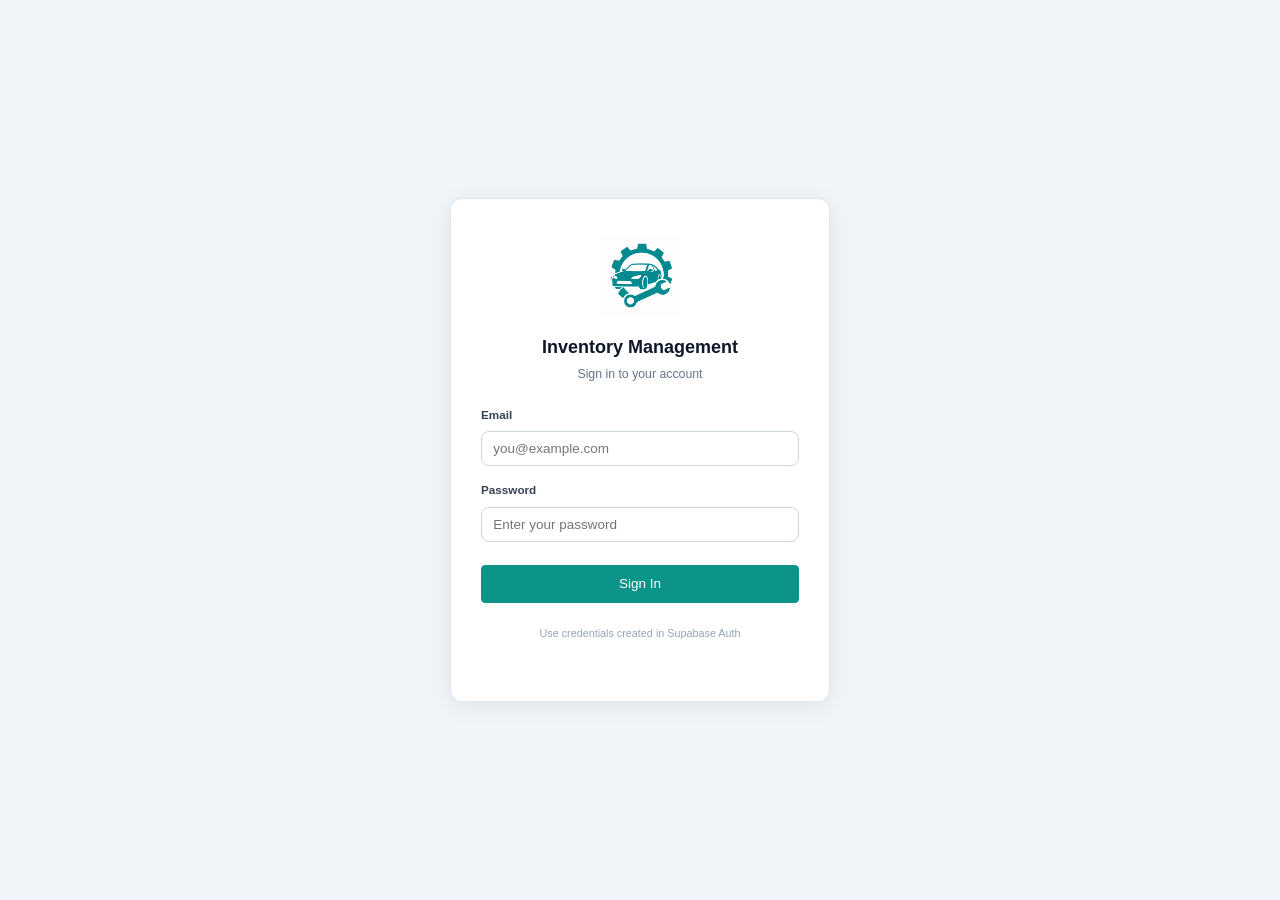
==== login.html @ 21c2b08b "Add login page with Supabase Auth, auth guard on index.html, logout button" ====
<!DOCTYPE html>
<html lang="en">
<head>
  <meta charset="UTF-8">
  <meta name="viewport" content="width=device-width, initial-scale=1.0">
  <title>Login - Inventory Management</title>
  <link rel="stylesheet" href="css/style.css">
  <style>
    body {
      background: #f1f5f9;
      display: flex;
      align-items: center;
      justify-content: center;
      min-height: 100vh;
      margin: 0;
      padding: 1rem;
    }
    .login-card {
      background: #fff;
      border-radius: 12px;
      padding: 2.5rem 2rem;
      width: 100%;
      max-width: 380px;
      box-shadow: 0 4px 24px rgba(0,0,0,0.08);
      border: 1px solid #e2e8f0;
      text-align: center;
    }
    .login-logo {
      width: 80px;
      height: 80px;
      margin-bottom: 0.75rem;
    }
    .login-card h1 {
      font-size: 1.2rem;
      color: #0f172a;
      margin: 0 0 0.25rem 0;
    }
    .login-card p {
      font-size: 0.82rem;
      color: #64748b;
      margin: 0 0 1.5rem 0;
    }
    .login-card .form-group {
      text-align: left;
      margin-bottom: 1rem;
    }
    .login-card label {
      display: block;
      font-size: 0.78rem;
      font-weight: 600;
      color: #334155;
      margin-bottom: 0.3rem;
    }
    .login-card input {
      width: 100%;
      padding: 0.6rem 0.75rem;
      border: 1px solid #cbd5e1;
      border-radius: 8px;
      font-size: 0.9rem;
      font-family: inherit;
      box-sizing: border-box;
      transition: border-color 0.15s;
    }
    .login-card input:focus {
      outline: none;
      border-color: #0d9488;
      box-shadow: 0 0 0 3px rgba(13,148,136,0.12);
    }
    .login-card .btn {
      width: 100%;
      padding: 0.7rem;
      font-size: 0.9rem;
      margin-top: 0.5rem;
    }
    .login-error {
      color: #dc2626;
      font-size: 0.78rem;
      margin-top: 0.5rem;
      display: none;
    }
    .login-error.visible {
      display: block;
    }
    .login-card .btn:disabled {
      opacity: 0.6;
      cursor: not-allowed;
    }
  </style>
</head>
<body>
  <div class="login-card">
    <img src="assets/logo.png" alt="" class="login-logo">
    <h1>Inventory Management</h1>
    <p>Sign in to your account</p>
    <form id="loginForm" autocomplete="off">
      <div class="form-group">
        <label for="loginEmail">Email</label>
        <input type="email" id="loginEmail" placeholder="you@example.com" required autocomplete="email">
      </div>
      <div class="form-group">
        <label for="loginPassword">Password</label>
        <input type="password" id="loginPassword" placeholder="Enter your password" required autocomplete="current-password">
      </div>
      <div id="loginError" class="login-error">Invalid credentials. Please try again.</div>
      <button type="submit" id="loginBtn" class="btn btn-primary">Sign In</button>
    </form>
    <p style="margin-top:1.5rem;font-size:0.72rem;color:#94a3b8;">Use credentials created in Supabase Auth</p>
  </div>

  <script id="supabase-config" type="application/json">
    {
      "url": "https://wmyquirqggackykeulni.supabase.co",
      "key": "eyJhbGciOiJIUzI1NiIsInR5cCI6IkpXVCJ9.eyJpc3MiOiJzdXBhYmFzZSIsInJlZiI6IndteXF1aXJxZ2dhY2t5a2V1bG5pIiwicm9sZSI6ImFub24iLCJpYXQiOjE3ODAxOTkwMDgsImV4cCI6MjA5NTc3NTAwOH0.KK_KauJ6ZBlOFPekyTMHkaU8G8kkJaFqrYDyTf7W5Gw"
    }
  </script>
  <script>
    (function() {
      var config = JSON.parse(document.getElementById('supabase-config').textContent);
      var SUPABASE_URL = config.url;
      var SUPABASE_KEY = config.key;

      var form = document.getElementById('loginForm');
      var emailInput = document.getElementById('loginEmail');
      var passwordInput = document.getElementById('loginPassword');
      var loginBtn = document.getElementById('loginBtn');
      var errorEl = document.getElementById('loginError');

      if (localStorage.getItem('sb_session')) {
        window.location.replace('index.html');
        return;
      }

      form.addEventListener('submit', function(e) {
        e.preventDefault();
        errorEl.classList.remove('visible');
        loginBtn.disabled = true;
        loginBtn.textContent = 'Signing in...';

        var email = emailInput.value.trim();
        var password = passwordInput.value;

        fetch(SUPABASE_URL + '/auth/v1/token?grant_type=password', {
          method: 'POST',
          headers: {
            'apikey': SUPABASE_KEY,
            'Content-Type': 'application/json'
          },
          body: JSON.stringify({ email: email, password: password })
        })
        .then(function(res) {
          if (!res.ok) {
            return res.json().then(function(err) { throw new Error(err.error_description || err.error || 'Invalid credentials'); });
          }
          return res.json();
        })
        .then(function(data) {
          localStorage.setItem('sb_session', JSON.stringify({
            access_token: data.access_token,
            refresh_token: data.refresh_token,
            expires_at: data.expires_at,
            email: data.user ? data.user.email : email
          }));
          window.location.replace('index.html');
        })
        .catch(function(err) {
          errorEl.textContent = err.message || 'Invalid credentials. Please try again.';
          errorEl.classList.add('visible');
          loginBtn.disabled = false;
          loginBtn.textContent = 'Sign In';
        });
      });
    })();
  </script>
</body>
</html>
---- css/style.css ----
:root {
  --bg: #f4f6f9;
  --surface: #ffffff;
  --surface-hover: #f0f2f5;
  --text: #1a1d23;
  --text-secondary: #5f6672;
  --border: #d0d5dd;
  --primary: #0d9488;
  --primary-hover: #0f766e;
  --accent: #7c3aed;
  --accent-hover: #6d28d9;
  --danger: #dc2626;
  --danger-hover: #b91c1c;
  --success: #16a34a;
  --warning: #d97706;
  --shadow: rgba(0,0,0,0.06);
  --radius: 8px;
  --radius-sm: 4px;
  --font: -apple-system, BlinkMacSystemFont, "Segoe UI", Roboto, "Helvetica Neue", Arial, sans-serif;
}



*, *::before, *::after {
  box-sizing: border-box;
  margin: 0;
  padding: 0;
}

[hidden] {
  display: none !important;
}

html {
  font-size: 15px;
  scroll-behavior: smooth;
}

body {
  font-family: var(--font);
  background: var(--bg);
  color: var(--text);
  line-height: 1.5;
  min-height: 100vh;
  transition: background 0.3s, color 0.3s;
}

.hidden {
  display: none !important;
}

.app-header {
  background: var(--surface);
  border-bottom: none;
  padding: 0.3rem 1.5rem;
  display: flex;
  align-items: center;
  justify-content: space-between;
  position: sticky;
  top: 0;
  z-index: 100;
  box-shadow: 0 2px 8px var(--shadow);
}

.app-header h1 {
  font-size: 1.3rem;
  font-weight: 800;
  letter-spacing: -0.02em;
  color: var(--text);
}

.layout-two-col {
  display: grid;
  grid-template-columns: 420px 1fr;
  gap: 1rem;
  align-items: start;
}

.layout-left {
  display: flex;
  flex-direction: column;
}

.layout-left .form-section {
  margin-bottom: 0;
}

.layout-left .form-grid {
  display: grid;
  grid-template-columns: 1fr 1fr;
  gap: 0.7rem 0.85rem;
}

.layout-left .form-grid .col-1 {
  grid-column: 1;
}

.layout-left .form-grid .col-2 {
  grid-column: 2;
}

.layout-left .form-grid .col-full {
  grid-column: 1 / -1;
}

.layout-right .search-filter-section {
  margin-bottom: 1rem;
}

.layout-right .table-section {
  margin-bottom: 0;
}

.layout-right .search-box {
  flex: 1;
}

.layout-right .filter-controls {
  flex: 2;
}

.header-right {
  display: flex;
  gap: 0.5rem;
}

.app-main {
  max-width: 100%;
  margin: 0;
  padding: 1rem 1.25rem 1rem 0.75rem;
}

.card {
  background: var(--surface);
  border: 1px solid var(--border);
  border-radius: var(--radius);
  padding: 1.25rem;
  box-shadow: 0 1px 3px var(--shadow);
  transition: background 0.3s, border-color 0.3s;
}

.card:hover {
  border-color: var(--primary);
}

.section-title {
  font-size: 1.05rem;
  font-weight: 700;
  margin-bottom: 1rem;
}

.info-note {
  padding: 0.85rem 1rem;
  font-size: 0.8rem;
  color: var(--text-secondary);
  line-height: 1.6;
  margin-top: 0.75rem;
  background: #fef9c3;
  border-left: 3px solid #eab308;
}

.info-note:hover {
  border-color: #eab308;
}

.info-note-title {
  font-weight: 700;
  font-size: 0.82rem;
  color: #92400e;
  margin-bottom: 0.45rem;
}

.info-note-title .info-note-logo {
  width: 18px;
  height: 18px;
  vertical-align: middle;
  margin-right: 0.25rem;
}

.info-note-item {
  display: block;
}

.info-note-item + .info-note-item {
  margin-top: 0.3rem;
}

.info-note-stacked {
  flex-direction: column;
  gap: 0.15rem;
}

.toggle-sample {
  display: inline-block;
  width: 26px;
  height: 13px;
  background: #d0d5dd;
  border-radius: 13px;
  position: relative;
  vertical-align: middle;
  border: 1px solid #b0b5bd;
  flex-shrink: 0;
}

.toggle-sample::after {
  content: '';
  position: absolute;
  top: 1px;
  left: 1px;
  width: 9px;
  height: 9px;
  background: #fff;
  border-radius: 50%;
  box-shadow: 0 1px 2px rgba(0,0,0,0.2);
}

.icon-sample {
  font-size: 0.85rem;
  vertical-align: middle;
  line-height: 1;
}

.icon-edit {
  color: var(--accent);
}

.table-section .section-title {
  border-bottom: 2px solid var(--border);
  padding-bottom: 0.75rem;
  margin-bottom: 1rem;
}

.badge {
  font-size: 0.7rem;
  font-weight: 600;
  padding: 0.15rem 0.5rem;
  border-radius: 99px;
  text-transform: uppercase;
  letter-spacing: 0.04em;
}

.badge-edit {
  background: var(--primary);
  color: #fff;
}

.btn {
  display: inline-flex;
  align-items: center;
  justify-content: center;
  gap: 0.35rem;
  padding: 0.55rem 1.1rem;
  font-size: 0.875rem;
  font-weight: 500;
  font-family: var(--font);
  border: 1px solid var(--border);
  border-radius: var(--radius-sm);
  cursor: pointer;
  background: var(--surface);
  color: var(--text);
  transition: background 0.15s, border-color 0.15s, opacity 0.15s;
  white-space: nowrap;
}

.btn:hover {
  background: var(--surface-hover);
}

.btn:disabled {
  opacity: 0.45;
  cursor: not-allowed;
}

.btn-icon {
  padding: 0.4rem 0.6rem;
  font-size: 1.25rem;
  line-height: 1;
  border: none;
  background: transparent;
  color: var(--text-secondary);
}

.btn-icon:hover {
  color: var(--text);
  background: var(--surface-hover);
  border-radius: var(--radius-sm);
}

.btn-primary {
  background: var(--primary);
  color: #fff;
  border-color: var(--primary);
}

.btn-primary:hover {
  background: var(--primary-hover);
  border-color: var(--primary-hover);
}

.btn-secondary {
  background: var(--surface);
  color: var(--text);
  border-color: var(--border);
}

.btn-danger {
  background: var(--danger);
  color: #fff;
  border-color: var(--danger);
}

.btn-danger:hover {
  background: var(--danger-hover);
  border-color: var(--danger-hover);
}

.btn-small {
  padding: 0.35rem 0.65rem;
  font-size: 0.8rem;
}

.import-label {
  cursor: pointer;
}

.layout-left .form-section.card {
  padding: 1.1rem 1.2rem;
  border-left: 4px solid #0f766e;
  border-top: 1px solid var(--border);
  border-right: 1px solid var(--border);
  border-bottom: 1px solid var(--border);
}

.layout-left .form-section.card .section-title {
  margin-bottom: 0.75rem;
  font-size: 1rem;
}

.layout-left .form-section.card .form-actions {
  flex-direction: row;
  gap: 0.6rem;
  margin-top: 0.85rem;
}

.layout-left .form-section.card .form-actions .btn {
  flex: 1;
}

.layout-left .form-section.card .form-group input,
.layout-left .form-section.card .form-group select {
  font-size: 0.85rem;
  padding: 0.45rem 0.6rem;
}

.toolbar {
  display: flex;
  flex-wrap: wrap;
  gap: 0.5rem;
  margin-bottom: 1rem;
}

.form-section {
  margin-bottom: 1.25rem;
}

.form-grid {
  display: grid;
  grid-template-columns: repeat(auto-fill, minmax(220px, 1fr));
  gap: 0.85rem;
}

.form-group {
  display: flex;
  flex-direction: column;
  gap: 0.25rem;
}

.form-group label {
  font-size: 0.8rem;
  font-weight: 500;
  color: var(--text-secondary);
}

.required {
  color: var(--danger);
}

.form-group input,
.form-group select {
  padding: 0.5rem 0.65rem;
  font-size: 0.9rem;
  font-family: var(--font);
  border: 1px solid var(--border);
  border-radius: var(--radius-sm);
  background: var(--surface);
  color: var(--text);
  transition: border-color 0.2s, background 0.2s;
}

.form-group input:focus,
.form-group select:focus {
  outline: none;
  border-color: var(--primary);
  box-shadow: 0 0 0 3px rgba(37, 99, 235, 0.15);
}

.form-group input[readonly] {
  background: var(--surface-hover);
  color: var(--text-secondary);
  cursor: default;
}

.form-group input[readonly]:focus {
  border-color: var(--border);
  box-shadow: none;
}

.form-group.error input,
.form-group.error select {
  border-color: var(--danger);
}

.field-error {
  font-size: 0.75rem;
  color: var(--danger);
  min-height: 1em;
}

.form-actions {
  margin-top: 1rem;
  display: flex;
  gap: 0.5rem;
  flex-wrap: wrap;
}

.search-filter-section {
  display: flex;
  flex-wrap: wrap;
  gap: 0.75rem;
  margin-bottom: 1rem;
  align-items: flex-end;
}

.search-box {
  flex: 2;
  min-width: 200px;
  display: flex;
  flex-direction: column;
  gap: 0.25rem;
}

.search-box label {
  font-size: 0.8rem;
  font-weight: 500;
  color: var(--text-secondary);
}

.search-box input {
  padding: 0.5rem 0.65rem;
  font-size: 0.9rem;
  font-family: var(--font);
  border: 1px solid var(--border);
  border-radius: var(--radius-sm);
  background: var(--surface);
  color: var(--text);
  transition: border-color 0.2s;
}

.search-box input:focus {
  outline: none;
  border-color: var(--primary);
  box-shadow: 0 0 0 3px rgba(37, 99, 235, 0.15);
}

.filter-controls {
  display: flex;
  gap: 0.75rem;
  flex-wrap: wrap;
  flex: 3;
}

.filter-item {
  display: flex;
  flex-direction: column;
  gap: 0.25rem;
  min-width: 140px;
}

.filter-item label {
  font-size: 0.8rem;
  font-weight: 500;
  color: var(--text-secondary);
}

.filter-item select {
  padding: 0.5rem 0.65rem;
  font-size: 0.9rem;
  font-family: var(--font);
  border: 1px solid var(--border);
  border-radius: var(--radius-sm);
  background: var(--surface);
  color: var(--text);
}

.filter-item select:focus {
  outline: none;
  border-color: var(--primary);
}

.filter-date-range {
  display: flex;
  align-items: flex-end;
}

.date-range-field {
  min-width: 280px;
}

.date-range-inputs {
  display: flex;
  align-items: center;
  gap: 0.4rem;
}

.date-range-inputs input[type="date"] {
  flex: 1;
  padding: 0.5rem 0.65rem;
  font-size: 0.9rem;
  font-family: var(--font);
  border: 1px solid var(--border);
  border-radius: var(--radius-sm);
  background: var(--surface);
  color: var(--text);
  transition: border-color 0.2s;
}

.date-range-inputs input[type="date"]:focus {
  outline: none;
  border-color: var(--primary);
  box-shadow: 0 0 0 3px rgba(37, 99, 235, 0.15);
}

.date-range-sep {
  color: var(--text-secondary);
  font-size: 0.8rem;
  font-weight: 500;
  flex-shrink: 0;
}

.table-section {
  overflow: hidden;
  padding: 1rem 1.25rem 0.75rem 1.25rem;
}

.table-section .table-controls {
  padding: 0 1.25rem;
}

.table-section .table-wrapper {
  margin-top: 0.75rem;
  border-radius: 0;
  border-left: none;
  border-right: none;
}

.table-section .empty-state {
  margin: 1.25rem;
}

.table-controls {
  display: flex;
  align-items: center;
  gap: 0.5rem;
  margin-bottom: 0.75rem;
  font-size: 0.85rem;
  color: var(--text-secondary);
}

.table-controls #recordCount {
  background: #fff;
  color: #0d9488;
  border: 1px solid #0d9488;
  padding: 0.1rem 0.5rem;
  border-radius: 999px;
  font-size: 0.72rem;
  font-weight: 600;
  white-space: nowrap;
  display: inline-block;
  line-height: 1.5;
}

.table-controls .pagination-controls {
  display: flex;
  align-items: center;
  gap: 0.5rem;
  justify-content: center;
}

.table-controls-left {
  display: flex;
  align-items: center;
  gap: 0.5rem;
}

.pill-btn {
  background: #fff;
  color: #dc2626;
  border: 1px solid #dc2626;
  padding: 0.1rem 0.5rem;
  border-radius: 999px;
  font-size: 0.72rem;
  font-weight: 600;
  cursor: pointer;
  white-space: nowrap;
  line-height: 1.5;
  transition: background 0.15s;
}

.pill-btn:hover {
  background: #fef2f2;
}

.pill-btn.active {
  background: #dc2626;
  color: #fff;
}

.table-controls .table-actions {
  margin-right: auto;
}

.pagination-controls {
  display: flex;
  align-items: center;
  gap: 0.5rem;
}

.pagination-controls select {
  padding: 0.25rem 0.4rem;
  font-size: 0.8rem;
  font-family: var(--font);
  border: 1px solid var(--border);
  border-radius: var(--radius-sm);
  background: var(--surface);
  color: var(--text);
}

.table-wrapper {
  overflow-x: auto;
  -webkit-overflow-scrolling: touch;
  border-left: 1px solid var(--border);
  border-right: 1px solid var(--border);
  background: var(--surface);
}

.table-section.card {
  border: none;
  box-shadow: 0 1px 3px var(--shadow);
  border-left: 4px solid #0f766e;
}

.table-wrapper table {
  border-radius: 10px;
  overflow: hidden;
}

table {
  width: 100%;
  border-collapse: separate;
  border-spacing: 0;
  font-size: 0.85rem;
}

thead {
  position: sticky;
  top: 0;
  z-index: 2;
}

 thead th {
  background: var(--primary);
  color: #fff;
  padding: 0.75rem 0.85rem;
  text-align: left;
  font-weight: 700;
  font-size: 0.75rem;
  text-transform: uppercase;
  letter-spacing: 0.04em;
  border-bottom: 2px solid rgba(0,0,0,0.08);
  white-space: nowrap;
  user-select: none;
  position: relative;
}

th.sortable {
  cursor: pointer;
}

th.sortable .sort-indicator {
  color: rgba(0,0,0,0.4);
}

.sort-indicator {
  font-size: 0.65rem;
  margin-left: 0.25rem;
  opacity: 0.5;
}

tbody td {
  padding: 0.65rem 0.85rem;
  border-bottom: 1px solid var(--border);
  vertical-align: middle;
  transition: background 0.15s;
}

tbody tr:last-child td {
  border-bottom: none;
}

tbody tr:nth-child(even) {
  background: color-mix(in srgb, var(--surface) 98%, var(--text-secondary));
}

tbody tr:nth-child(even):hover {
  background: color-mix(in srgb, var(--surface-hover) 95%, var(--primary));
}

tbody tr:nth-child(odd):hover {
  background: color-mix(in srgb, var(--surface-hover) 90%, var(--primary));
}

tbody tr {
  transition: background 0.12s;
}

.date-col {
  white-space: nowrap;
  font-size: 0.8rem;
  color: var(--text-secondary);
  font-variant-numeric: tabular-nums;
}

.actions-col {
  white-space: nowrap;
  text-align: center;
}

.btn-edit {
  color: var(--accent);
  border: none;
  background: transparent;
  padding: 0.3rem 0.5rem;
  font-size: 0.9rem;
  border-radius: var(--radius-sm);
  transition: background 0.15s, transform 0.1s;
}

.btn-edit:hover {
  background: color-mix(in srgb, var(--accent) 12%, transparent);
  transform: scale(1.1);
}

.btn-delete {
  color: var(--danger);
  border: none;
  background: transparent;
  padding: 0.3rem 0.5rem;
  font-size: 0.9rem;
  border-radius: var(--radius-sm);
  transition: background 0.15s, transform 0.1s;
}

.btn-delete:hover {
  background: color-mix(in srgb, var(--danger) 12%, transparent);
  transform: scale(1.1);
}

.action-pill {
  display: inline-flex;
  align-items: center;
  justify-content: center;
  border-radius: 999px;
  padding: 0.3rem 0.6rem;
  line-height: 1;
}
.action-pill .btn-edit,
.action-pill .btn-delete {
  padding: 0;
  background: transparent;
  border: none;
  font-size: 0.75rem;
  line-height: 1;
  font-weight: 600;
}
.edit-pill .btn-edit {
  color: var(--accent);
}
.delete-pill .btn-delete {
  color: var(--danger);
}
.edit-pill {
  background: #fff;
  border: 1px solid var(--accent);
}
.delete-pill {
  background: #fff;
  border: 1px solid var(--danger);
}

.status-badge {
  display: inline-block;
  font-size: 0.72rem;
  font-weight: 600;
  padding: 0.2rem 0.65rem;
  border-radius: 99px;
  letter-spacing: 0.01em;
}

.status-inside {
  background: color-mix(in srgb, var(--success) 14%, transparent);
  color: var(--success);
  border: 1px solid color-mix(in srgb, var(--success) 25%, transparent);
}

.status-outside {
  background: color-mix(in srgb, var(--warning) 14%, transparent);
  color: var(--warning);
  border: 1px solid color-mix(in srgb, var(--warning) 25%, transparent);
}

.toggle-col {
  text-align: center;
  width: 80px;
}

.toggle-switch {
  position: relative;
  display: inline-block;
  width: 34px;
  height: 18px;
  cursor: pointer;
  padding: 0;
  border: none;
  background: none;
  outline: none;
  vertical-align: middle;
}

.toggle-switch:focus-visible {
  outline: 2px solid var(--primary);
  border-radius: 20px;
}

.toggle-slider {
  position: absolute;
  inset: 0;
  background: var(--border);
  border-radius: 20px;
  transition: background 0.25s;
  pointer-events: none;
}

.toggle-slider::before {
  content: '';
  position: absolute;
  width: 14px;
  height: 14px;
  left: 2px;
  bottom: 2px;
  background: #fff;
  border-radius: 50%;
  box-shadow: 0 1px 3px rgba(0,0,0,0.2);
  transition: transform 0.25s;
}

.toggle-on .toggle-slider {
  background: var(--success);
}

.toggle-on .toggle-slider::before {
  transform: translateX(16px);
}

.toggle-col {
  text-align: center;
  width: 50px;
}

.empty-state {
  text-align: center;
  padding: 2.5rem 1rem;
  color: var(--text-secondary);
}

.empty-state p {
  font-size: 1rem;
}

.modal-overlay {
  position: fixed;
  inset: 0;
  background: rgba(0, 0, 0, 0.45);
  display: flex;
  align-items: center;
  justify-content: center;
  z-index: 1000;
  padding: 1rem;
}

.modal-content {
  max-width: 400px;
  width: 100%;
}

#receivedModal .modal-content {
  max-width: 850px;
  width: 95%;
  padding: 1.5rem 1.75rem;
  border-radius: 12px;
  box-shadow: 0 8px 32px rgba(0,0,0,0.12);
}

#receivedModal .modal-content h3 {
  font-size: 1.15rem;
  font-weight: 700;
  padding-bottom: 0.75rem;
  margin-bottom: 1rem;
  border-bottom: 2px solid var(--border);
  display: flex;
  align-items: center;
  gap: 0.5rem;
}

#receivedModal .modal-content h3::before {
  content: '';
  display: inline-block;
  width: 4px;
  height: 1.15rem;
  background: var(--accent);
  border-radius: 2px;
}

.received-modal-body {
  margin-bottom: 1rem;
}

.received-details {
  display: grid;
  grid-template-columns: 1fr 1fr;
  gap: 0.65rem 1.5rem;
  margin-bottom: 1.25rem;
  padding: 1rem 1.25rem;
  background: var(--surface-hover);
  border: 1px solid var(--border);
  border-radius: var(--radius);
  font-size: 0.88rem;
  border-left: 3px solid var(--primary);
}

.detail-row {
  display: flex;
  align-items: baseline;
  gap: 0.4rem;
}

.detail-label {
  color: var(--text-secondary);
  font-weight: 500;
  white-space: nowrap;
  font-size: 0.82rem;
  min-width: 85px;
}

.detail-value {
  color: var(--text);
  font-weight: 600;
  word-break: break-word;
  overflow-wrap: break-word;
}

.received-date-group {
  display: flex;
  flex-direction: column;
  gap: 0.35rem;
}

.received-date-group label {
  font-size: 0.88rem;
  font-weight: 600;
  color: var(--text);
}

.received-date-group input {
  padding: 0.6rem 0.75rem;
  font-size: 0.95rem;
  font-family: var(--font);
  border: 1px solid var(--border);
  border-radius: var(--radius-sm);
  background: var(--surface);
  color: var(--text);
  transition: border-color 0.2s, box-shadow 0.2s;
}

.received-date-group input:focus {
  outline: none;
  border-color: var(--primary);
  box-shadow: 0 0 0 3px rgba(37, 99, 235, 0.15);
}

#receivedModal .modal-actions {
  margin-top: 1.25rem;
  padding-top: 1rem;
  border-top: 1px solid var(--border);
}

#receivedModal .modal-actions .btn {
  padding: 0.6rem 1.5rem;
  font-weight: 600;
}

#receivedUnconfirmBody p {
  font-size: 0.95rem;
  padding: 0.5rem 0;
}

.modal-content p {
  margin-bottom: 1.25rem;
  color: var(--text-secondary);
  font-size: 0.9rem;
}

.modal-actions {
  display: flex;
  gap: 0.5rem;
  justify-content: flex-end;
}

.notification {
  position: fixed;
  top: 56px;
  right: 1.25rem;
  padding: 0.7rem 1.1rem;
  border-radius: var(--radius);
  background: var(--surface);
  border: 1px solid var(--border);
  box-shadow: 0 4px 16px rgba(0,0,0,0.1);
  font-size: 0.85rem;
  font-weight: 600;
  z-index: 2000;
  max-width: 360px;
  transition: opacity 0.25s, transform 0.25s;
  border-left: 4px solid var(--primary);
}

.notification.success {
  border-left: 4px solid var(--success);
  color: var(--success);
}

.notification.error {
  border-left: 4px solid var(--danger);
  color: var(--danger);
}

.notification.info {
  border-left: 4px solid var(--primary);
  color: var(--text);
}

  .header-left {
    gap: 0.4rem;
  }

  .brand-icon {
  width: 80px;
  height: 80px;
  display: block;
}

.header-right {
  display: flex;
  align-items: center;
}

.user-icon {
  color: var(--text-secondary);
  cursor: pointer;
  transition: color 0.2s;
}

.user-icon:hover {
  color: var(--text);
}

.btn-logout {
  background: none;
  border: 1px solid var(--danger);
  color: var(--danger);
  font-size: 0.72rem;
  font-weight: 600;
  padding: 0.2rem 0.5rem;
  border-radius: 6px;
  cursor: pointer;
  transition: background 0.15s;
  white-space: nowrap;
  font-family: inherit;
  line-height: 1.5;
}
.btn-logout:hover {
  background: #fef2f2;
}

/* Mobile responsive */
@media (max-width: 768px) {
  .app-header {
    padding: 0.2rem 0.75rem;
  }

  .app-header h1 {
    font-size: 0.9rem;
  }

  .brand-icon {
    width: 48px;
    height: 48px;
  }

  .header-left {
    gap: 0.4rem;
  }

  .app-header h1 {
    font-size: 1.05rem;
  }

  .app-main {
    padding: 0.5rem 0.75rem;
  }

  .card {
    padding: 0.9rem;
  }

  .layout-two-col {
    grid-template-columns: 1fr;
  }

  .layout-left   .form-section.card {
    padding: 0.85rem;
  }

  .section-title {
    cursor: pointer;
    display: flex;
    align-items: center;
    justify-content: space-between;
    user-select: none;
    -webkit-tap-highlight-color: transparent;
  }

  .section-title::after {
    content: '\25BC';
    font-size: 0.75rem;
    transition: transform 0.25s;
    color: var(--primary);
  }

  .form-section.card[data-collapsed] .section-title::after {
    transform: rotate(-90deg);
  }

  .form-section.card[data-collapsed] #recordForm {
    display: none;
  }

  .form-grid,
  .layout-left .form-grid {
    grid-template-columns: 1fr;
    gap: 0.65rem;
  }

  .layout-left .form-grid .col-1,
  .layout-left .form-grid .col-2,
  .layout-left .form-grid .col-full {
    grid-column: 1;
  }

  .search-filter-section {
    flex-direction: column;
  }

  .search-box,
  .filter-item {
    width: 100%;
  }

  .table-section {
    padding: 0.5rem 0.5rem 0.3rem 0.5rem;
  }

  .table-section .table-controls {
    padding: 0 0.5rem;
  }

  .table-controls {
    display: flex;
    flex-direction: row;
    flex-wrap: wrap;
    align-items: center;
    gap: 0.75rem 0.25rem;
    margin-top: 0.75rem;
  }

  .table-controls-left {
    display: flex;
    align-items: center;
    gap: 0.25rem;
  }

  .table-controls .table-actions {
    display: flex;
    align-items: center;
    gap: 0.25rem;
    margin-left: auto;
    margin-right: 0;
  }

  .table-controls .pagination-controls {
    display: flex;
    align-items: center;
    gap: 0.2rem;
    width: 100%;
    justify-content: center;
    order: 1;
  }

  .table-controls #recordCount {
    font-size: 0.68rem;
    padding: 0.1rem 0.4rem;
  }

  .table-controls .pill-btn {
    font-size: 0.68rem;
    padding: 0.1rem 0.4rem;
  }

  .table-controls .pagination-controls .btn {
    font-size: 0.68rem;
    padding: 0.15rem 0.4rem;
  }

  .table-controls .pagination-controls #pageInfo {
    font-size: 0.68rem;
  }

  .table-controls #exportExcelBtn,
  .table-controls #refreshBtn {
    margin: 0;
    justify-self: auto;
    font-size: 0.7rem;
    padding: 0.15rem 0.5rem;
  }

  .table-wrapper {
    overflow: visible;
    border: none;
    background: transparent;
  }

  .table-section.card {
    border-left: 4px solid #0f766e;
  }

  .form-section.card,
  .table-section.card,
  .info-note.card {
    width: 100%;
    max-width: 100%;
  }

  .info-note {
    padding: 0.4rem 0.6rem;
    font-size: 0.68rem;
    margin-top: 0.4rem;
    line-height: 1.3;
  }

  .info-note-title {
    font-size: 0.7rem;
    margin-bottom: 0.15rem;
  }

  .info-note-item + .info-note-item {
    margin-top: 0.1rem;
  }

  .toggle-sample {
    width: 20px;
    height: 11px;
  }

  .toggle-sample::after {
    width: 7px;
    height: 7px;
    top: 1px;
    left: 1px;
  }

  .icon-sample {
    font-size: 0.7rem;
  }

  table, thead, tbody, tr, th, td {
    display: block;
  }

  thead {
    display: none;
  }

  table {
    font-size: 0.82rem;
  }

  tbody tr {
    background: #fff;
    border: 1px solid var(--border);
    border-left: 3px solid #0d9488;
    border-radius: 8px;
    margin-bottom: 0.65rem;
    padding: 0.6rem 0.75rem;
    box-shadow: 0 1px 3px rgba(0,0,0,0.06);
    overflow: hidden;
    position: relative;
  }

  tbody tr:nth-child(even) {
    background: #fff;
  }

  tbody tr:hover {
    background: #fff;
  }

  tbody td {
    display: flex;
    align-items: flex-start;
    gap: 0.4rem;
    padding: 0.3rem 0;
    border-bottom: none;
    font-size: 0.82rem;
    word-break: break-word;
    overflow-wrap: break-word;
  }

  tbody td::before {
    content: attr(data-label);
    flex: 0 0 70px;
    font-weight: 600;
    color: var(--text-secondary);
    font-size: 0.72rem;
    text-transform: uppercase;
    letter-spacing: 0.03em;
  }

  tbody td > span,
  tbody td > button {
    max-width: 100%;
  }

  tbody td:last-child {
    padding-bottom: 0;
  }

  td.toggle-col {
    display: flex;
    align-items: center;
    gap: 0.4rem;
    width: auto;
    text-align: left;
  }

  td.actions-col {
    display: flex;
    align-items: center;
    gap: 0.4rem;
    width: auto;
    text-align: left;
    justify-content: flex-start;
  }

  td.date-col {
    white-space: normal;
  }

  td.status-badge {
    display: inline-flex;
  }

  .actions-col {
    display: flex;
    gap: 0.15rem;
    justify-content: flex-start;
    position: absolute;
    top: 0.5rem;
    right: 0.75rem;
    padding: 0;
    border: none;
  }
  .actions-col::before {
    display: none !important;
  }

  .notification {
    left: 1rem;
    right: 1rem;
    bottom: 1rem;
    max-width: none;
  }

  .toolbar {
    justify-content: center;
  }

  #receivedModal .modal-content {
    max-width: none;
    width: 100%;
    margin: 0.5rem;
    padding: 1rem;
  }

  .received-details {
    grid-template-columns: 1fr;
    gap: 0.3rem;
    padding: 0.75rem;
  }

  .detail-row {
    gap: 0.3rem;
  }

  .detail-label {
    min-width: 80px;
    font-size: 0.75rem;
  }

  .detail-label {
    min-width: 70px;
    font-size: 0.75rem;
  }

  .detail-value {
    font-size: 0.82rem;
  }
}

@media (max-width: 480px) {
  .form-actions {
    flex-direction: column;
  }

  .form-actions .btn {
    width: 100%;
  }

  #receivedModal .modal-content {
    margin: 0.25rem;
    padding: 0.75rem;
  }

  .detail-label {
    min-width: 60px;
    font-size: 0.7rem;
  }
}

@media (max-width: 420px) {
  .table-section {
    padding: 0.3rem;
  }
  .table-section .table-controls {
    padding: 0;
  }
  .table-controls {
    gap: 0.6rem 0;
  }
  .table-controls-left {
    gap: 0.15rem;
  }
  .table-controls .table-actions {
    gap: 0.15rem;
  }
  .table-controls #recordCount {
    font-size: 0.55rem;
    padding: 0.05rem 0.25rem;
  }
  .table-controls .pill-btn {
    font-size: 0.55rem;
    padding: 0.05rem 0.25rem;
  }
  .table-controls #exportExcelBtn,
  .table-controls #refreshBtn {
    font-size: 0.55rem;
    padding: 0.05rem 0.3rem;
  }
}
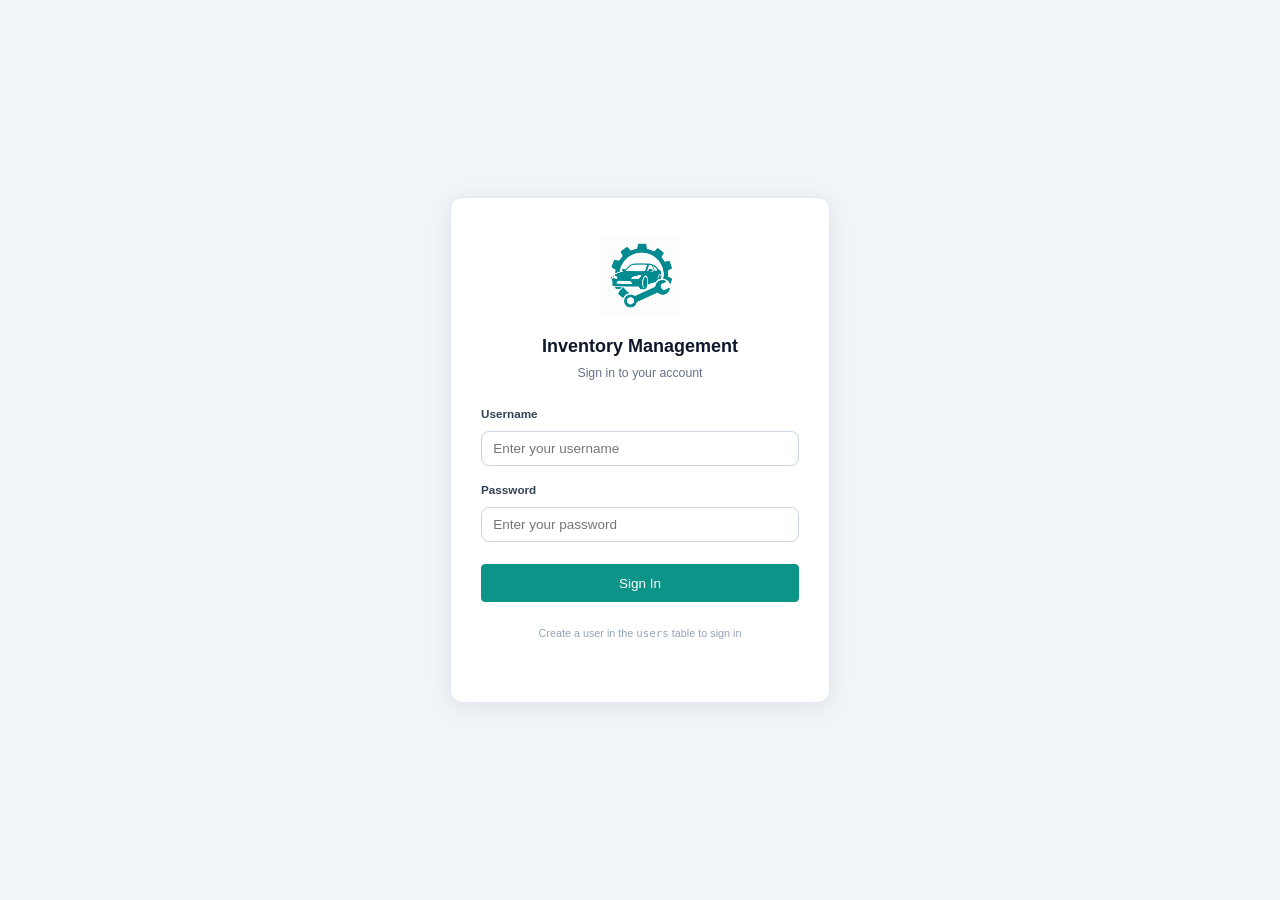
==== commit e0563ba8: "Replace Supabase Auth with custom users table for login" ====
--- a/login.html
+++ b/login.html
@@ -94,8 +94,8 @@
     <p>Sign in to your account</p>
     <form id="loginForm" autocomplete="off">
       <div class="form-group">
-        <label for="loginEmail">Email</label>
-        <input type="email" id="loginEmail" placeholder="you@example.com" required autocomplete="email">
+        <label for="loginUsername">Username</label>
+        <input type="text" id="loginUsername" placeholder="Enter your username" required autocomplete="username">
       </div>
       <div class="form-group">
         <label for="loginPassword">Password</label>
@@ -104,7 +104,7 @@
       <div id="loginError" class="login-error">Invalid credentials. Please try again.</div>
       <button type="submit" id="loginBtn" class="btn btn-primary">Sign In</button>
     </form>
-    <p style="margin-top:1.5rem;font-size:0.72rem;color:#94a3b8;">Use credentials created in Supabase Auth</p>
+    <p style="margin-top:1.5rem;font-size:0.72rem;color:#94a3b8;">Create a user in the <code>users</code> table to sign in</p>
   </div>
 
   <script id="supabase-config" type="application/json">
@@ -120,7 +120,7 @@
       var SUPABASE_KEY = config.key;
 
       var form = document.getElementById('loginForm');
-      var emailInput = document.getElementById('loginEmail');
+      var usernameInput = document.getElementById('loginUsername');
       var passwordInput = document.getElementById('loginPassword');
       var loginBtn = document.getElementById('loginBtn');
       var errorEl = document.getElementById('loginError');
@@ -136,29 +136,30 @@
         loginBtn.disabled = true;
         loginBtn.textContent = 'Signing in...';
 
-        var email = emailInput.value.trim();
+        var username = usernameInput.value.trim();
         var password = passwordInput.value;
 
-        fetch(SUPABASE_URL + '/auth/v1/token?grant_type=password', {
-          method: 'POST',
+        fetch(SUPABASE_URL + '/rest/v1/users?username=eq.' + encodeURIComponent(username) + '&password=eq.' + encodeURIComponent(password) + '&select=*', {
+          method: 'GET',
           headers: {
             'apikey': SUPABASE_KEY,
-            'Content-Type': 'application/json'
-          },
-          body: JSON.stringify({ email: email, password: password })
+            'Authorization': 'Bearer ' + SUPABASE_KEY
+          }
         })
         .then(function(res) {
           if (!res.ok) {
-            return res.json().then(function(err) { throw new Error(err.error_description || err.error || 'Invalid credentials'); });
+            throw new Error('Server error. Please try again.');
           }
           return res.json();
         })
-        .then(function(data) {
+        .then(function(users) {
+          if (users.length === 0) {
+            throw new Error('Invalid username or password.');
+          }
+          var user = users[0];
           localStorage.setItem('sb_session', JSON.stringify({
-            access_token: data.access_token,
-            refresh_token: data.refresh_token,
-            expires_at: data.expires_at,
-            email: data.user ? data.user.email : email
+            username: user.username,
+            loggedInAt: new Date().toISOString()
           }));
           window.location.replace('index.html');
         })
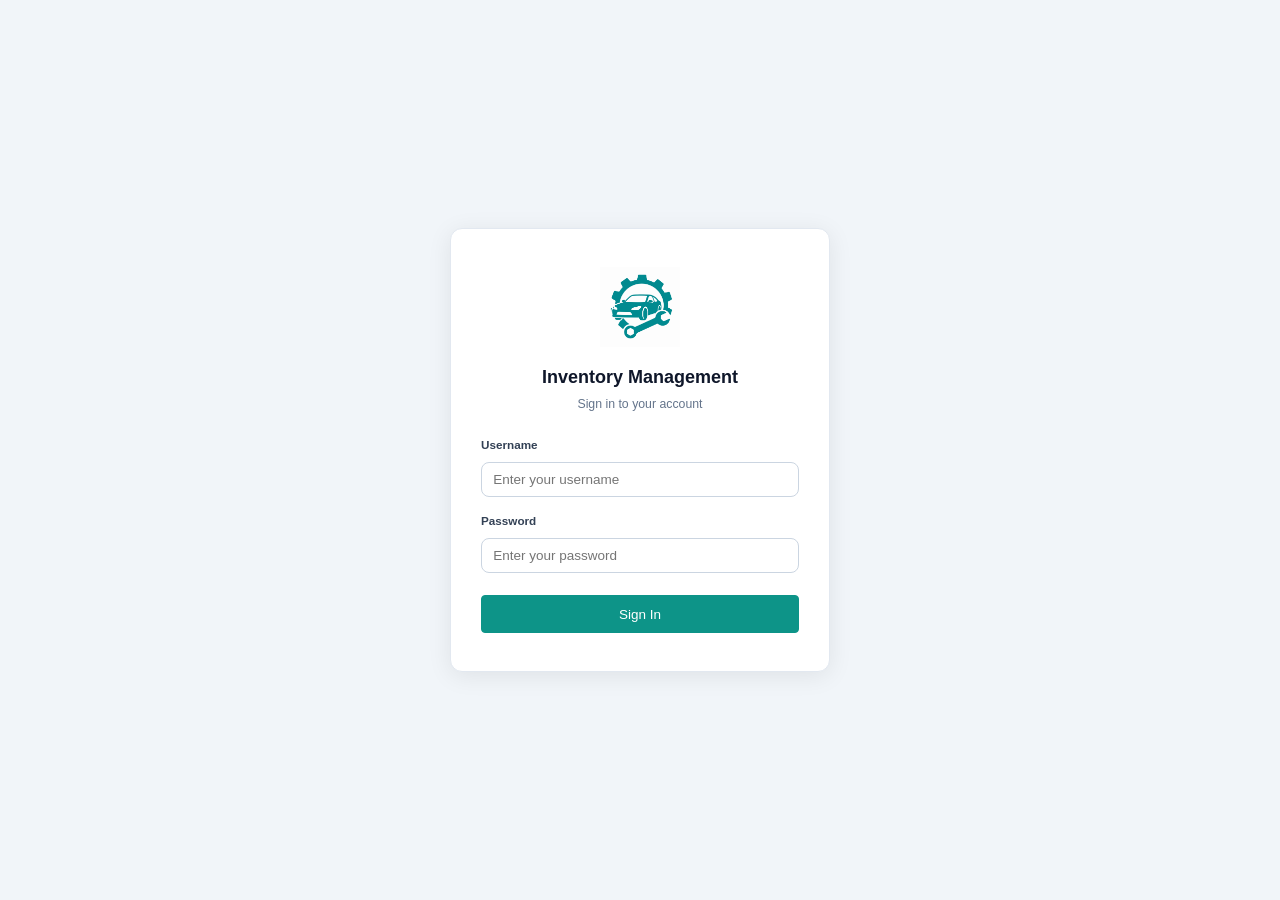
==== commit be9502bf: "Remove hint text from login page" ====
--- a/login.html
+++ b/login.html
@@ -4,6 +4,12 @@
   <meta charset="UTF-8">
   <meta name="viewport" content="width=device-width, initial-scale=1.0">
   <title>Login - Inventory Management</title>
+  <link rel="manifest" href="manifest.json">
+  <link rel="icon" href="icon-192.png" sizes="192x192">
+  <link rel="apple-touch-icon" href="icon-192.png">
+  <meta name="mobile-web-app-capable" content="yes">
+  <meta name="apple-mobile-web-app-capable" content="yes">
+  <meta name="apple-mobile-web-app-status-bar-style" content="default">
   <link rel="stylesheet" href="css/style.css">
   <style>
     body {
@@ -104,7 +110,6 @@
       <div id="loginError" class="login-error">Invalid credentials. Please try again.</div>
       <button type="submit" id="loginBtn" class="btn btn-primary">Sign In</button>
     </form>
-    <p style="margin-top:1.5rem;font-size:0.72rem;color:#94a3b8;">Create a user in the <code>users</code> table to sign in</p>
   </div>
 
   <script id="supabase-config" type="application/json">
@@ -172,5 +177,6 @@
       });
     })();
   </script>
+  <script>if('serviceWorker' in navigator)navigator.serviceWorker.register('sw.js');</script>
 </body>
 </html>
--- a/css/style.css
+++ b/css/style.css
@@ -1094,20 +1094,16 @@
 
 .btn-logout {
   background: none;
-  border: 1px solid var(--danger);
-  color: var(--danger);
-  font-size: 0.72rem;
-  font-weight: 600;
-  padding: 0.2rem 0.5rem;
-  border-radius: 6px;
+  border: none;
+  padding: 0.2rem;
   cursor: pointer;
-  transition: background 0.15s;
-  white-space: nowrap;
-  font-family: inherit;
-  line-height: 1.5;
+  line-height: 1;
+  display: flex;
+  align-items: center;
+  transition: opacity 0.15s;
 }
 .btn-logout:hover {
-  background: #fef2f2;
+  opacity: 0.7;
 }
 
 /* Mobile responsive */
